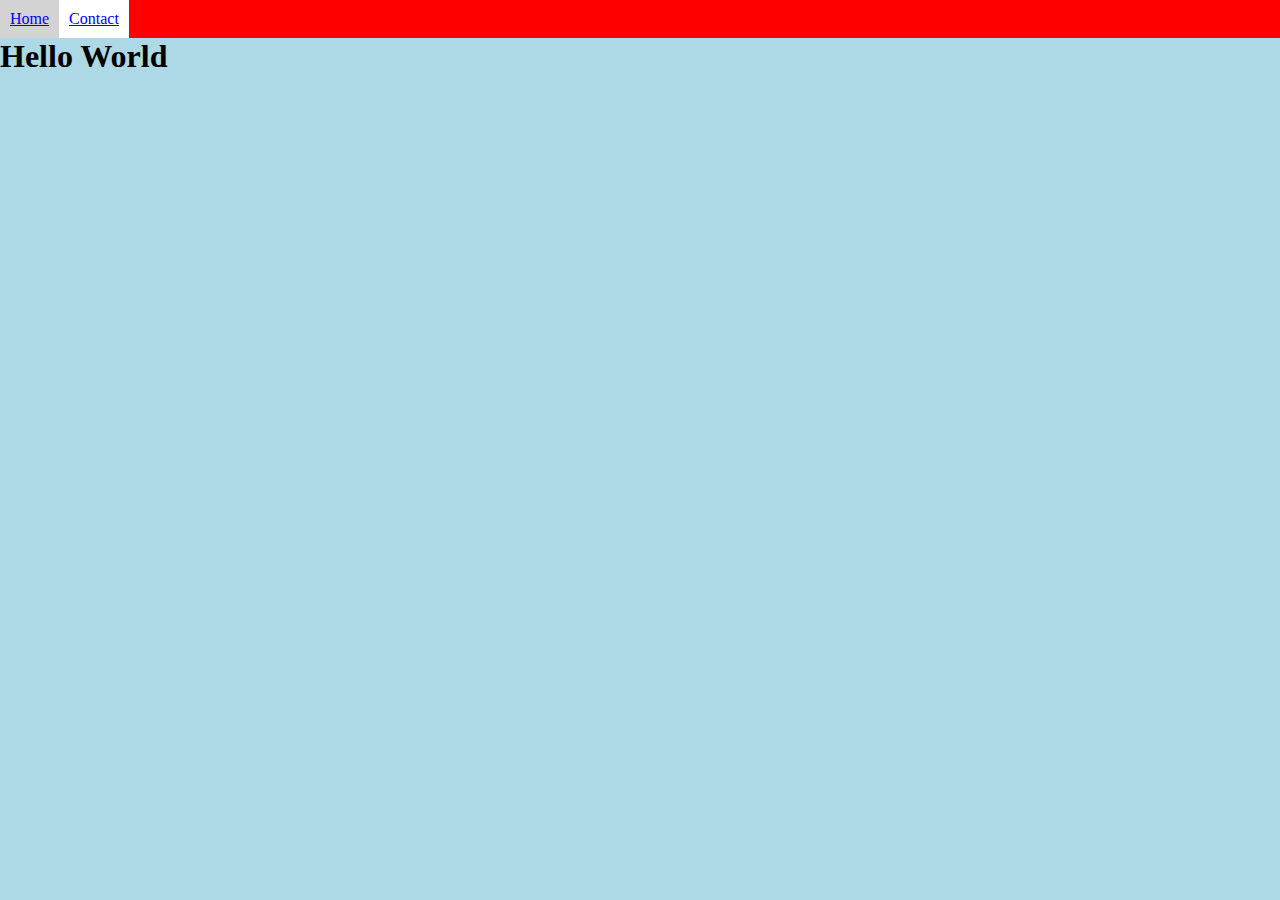
==== index.html @ 1cf58330 "My first website commit" ====
<!DOCTYPE html>
<html>

<head>
    <link rel="stylesheet" href="css/main.css">
    <title>
        My Website
    </title>
</head>

<body>
    <div id="nav">
        <div class="nav-item">
            <a href="index.html"> Home </a>
        </div>
        <div class="nav-item">
            <a href="contact.html">
                Contact
            </a>
        </div>
    </div>

    <h1>
        Hello World
    </h1>
</body>

</html>
---- css/main.css ----
* {
    margin: 0px;
}

body {
    background-color: lightblue;
}

#nav {
    background-color: red;
    display: flex;
    flex-direction: row;
}

.nav-item {
    background-color: white;
    display: block;
    padding: 10px;
}

.nav-item:hover {
    background-color: lightgray;
    cursor: pointer;
}
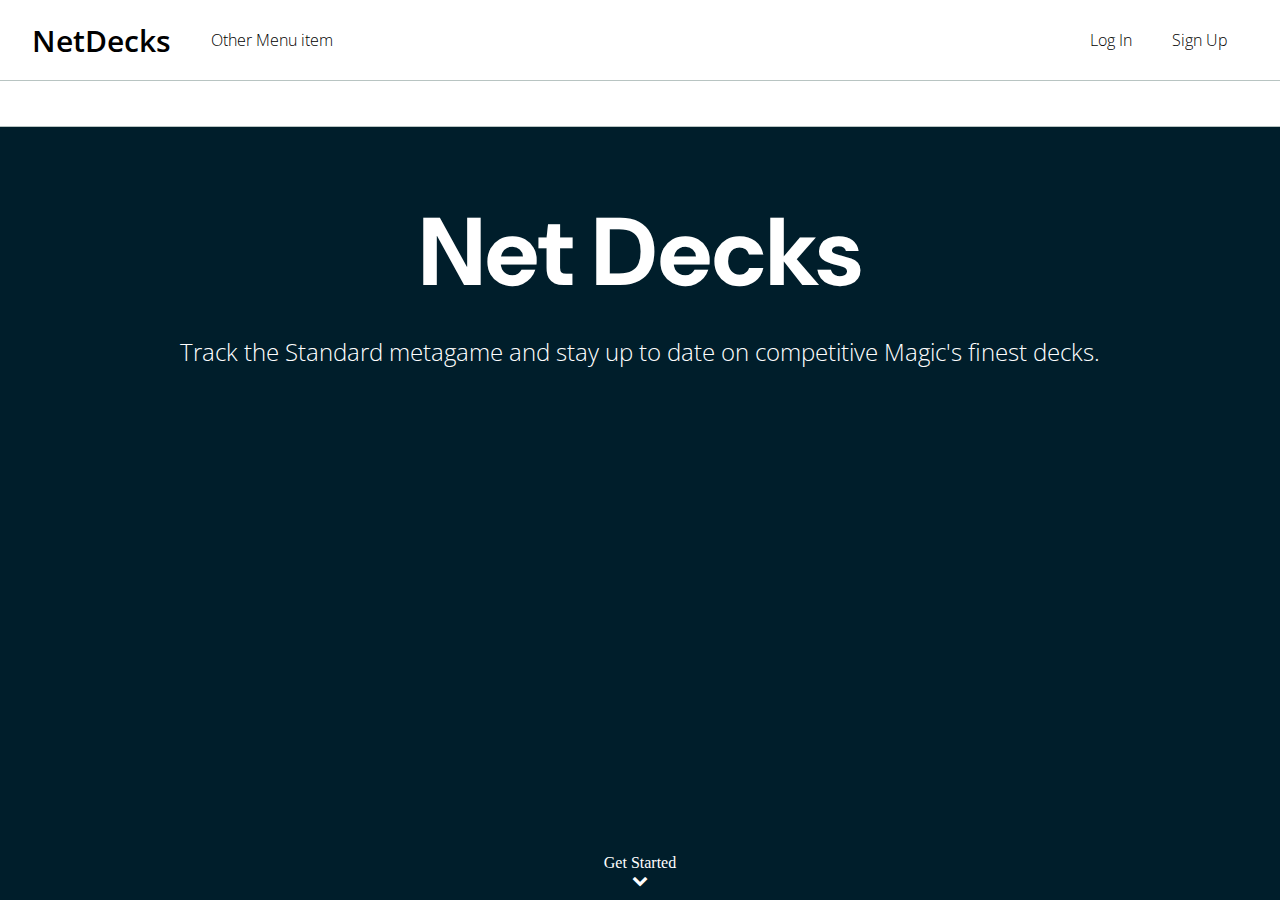
==== commit f837231e: "testing react" ====
--- a/index.html
+++ b/index.html
@@ -1,28 +1,26 @@
-<!DOCTYPE html>
-<html>
+<!doctype html>
+<html lang="en">
 
 <head>
-    <link rel="stylesheet" href="css/main.css">
-    <title>
-        My Website
-    </title>
+  <link rel="preconnect" href="https://fonts.googleapis.com">
+  <link rel="preconnect" href="https://fonts.gstatic.com" crossorigin>
+  <link
+    href="https://fonts.googleapis.com/css2?family=DM+Sans:ital,opsz,wght@0,9..40,100..1000;1,9..40,100..1000&display=swap"
+    rel="stylesheet">
+  <link href="https://fonts.googleapis.com/css2?family=Open+Sans:ital,wght@0,300..800;1,300..800&display=swap"
+    rel="stylesheet">
+  <link rel="stylesheet" href="https://cdnjs.cloudflare.com/ajax/libs/font-awesome/4.7.0/css/font-awesome.min.css">
+
+  <meta charset="UTF-8" />
+  <!-- <link rel="icon" type="image/svg+xml" href="/vite.svg" /> -->
+  <meta name="viewport" content="width=device-width, initial-scale=1.0" />
+  <title>NetDecks</title>
+  <script type="module" crossorigin src="/assets/index-CcmENUsE.js"></script>
+  <link rel="stylesheet" crossorigin href="/assets/index-B_2PAFX6.css">
 </head>
 
 <body>
-    <div id="nav">
-        <div class="nav-item">
-            <a href="index.html"> Home </a>
-        </div>
-        <div class="nav-item">
-            <a href="contact.html">
-                Contact
-            </a>
-        </div>
-    </div>
-
-    <h1>
-        Hello World
-    </h1>
+  <div id="root"></div>
 </body>
 
 </html>--- a/assets/index-B_2PAFX6.css
+++ b/assets/index-B_2PAFX6.css
@@ -0,0 +1 @@
+*{margin:0}.main{padding-top:150px;padding-left:32px;padding-right:32px;color:#fff;background-color:#001e2b;height:0px;min-height:calc(100vh - 150px)}.splash{background-color:#001e2b;height:100%;width:100%;display:flex;flex-direction:column;align-items:center}.splash .big-logo{font-size:96px;font-family:DM Sans;font-weight:800;padding:40px 20px 20px}.splash .big-logo-subtitle{font-size:24px;font-family:Open Sans;font-weight:200;text-align:center}.splash .click-down{text-align:center;margin-top:auto;margin-bottom:10px}.splash .click-down a{text-decoration:none;color:#fff}.nav{width:100%;position:fixed}.top-nav{background-color:#fff;border-bottom:1px solid #b8c4c2}.top-nav-container{display:flex;max-width:1512px;width:100%;height:80px;align-items:center;padding-left:32px;padding-right:32px;font-family:Open Sans,serif;font-optical-sizing:auto;font-weight:300;font-style:normal;box-sizing:border-box}.bottom-nav{display:flex;min-height:45px;background-color:#fff;border:solid #b8c4c2;border-width:0 0 1px 0}.nav-item{padding-left:20px;padding-right:20px}.nav-item.spacer{flex-grow:1}.nav-item.home{font-size:30px;padding-left:0;font-weight:600}.format-selector>.format:not(.selected){width:0px;max-width:0;overflow-x:hidden;padding-left:0;padding-right:0;margin:0;transition:max-width .5s,padding-left .5s,padding-right .5s}.format-selector:hover>.format:not(.selected){width:auto;max-width:100px;padding:10px}.nav-item a{text-decoration:none;color:#000}.nav-item:hover a{text-decoration:underline}.format-selector{display:flex}.format-selector>.format.selected{display:block}.format-selector:hover>.format{display:block}
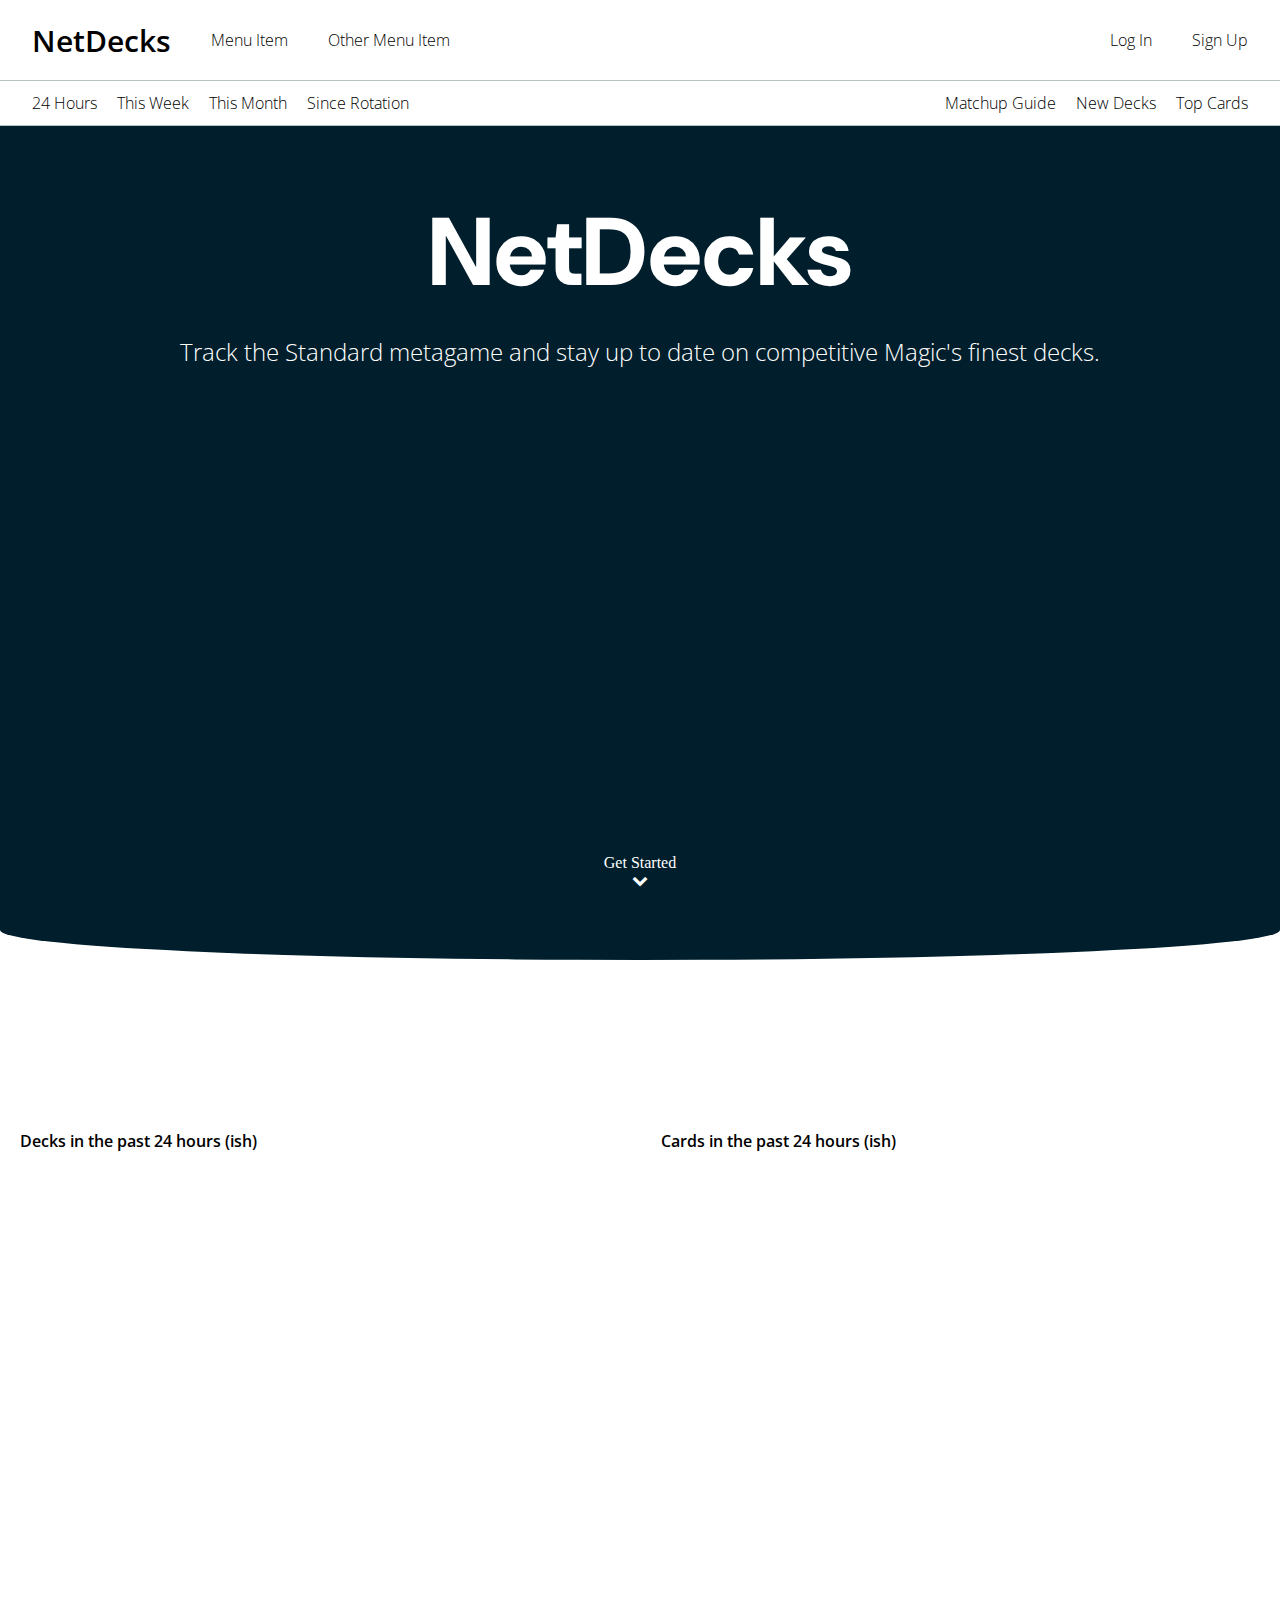
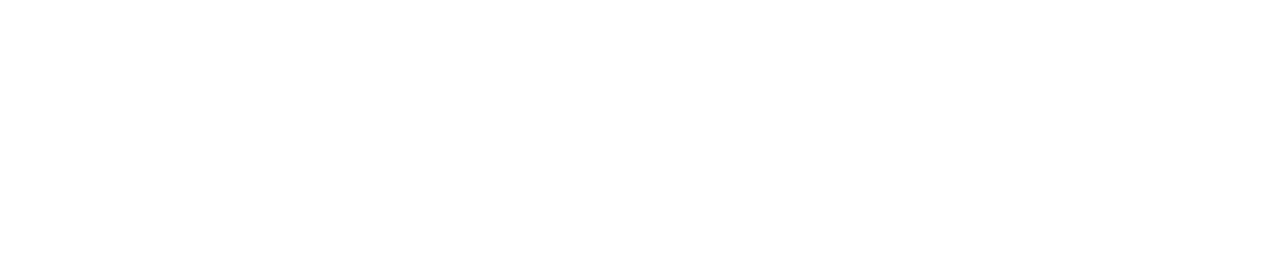
==== commit 296702d5: "update" ====
--- a/index.html
+++ b/index.html
@@ -15,8 +15,8 @@
   <!-- <link rel="icon" type="image/svg+xml" href="/vite.svg" /> -->
   <meta name="viewport" content="width=device-width, initial-scale=1.0" />
   <title>NetDecks</title>
-  <script type="module" crossorigin src="/assets/index-CcmENUsE.js"></script>
-  <link rel="stylesheet" crossorigin href="/assets/index-B_2PAFX6.css">
+  <script type="module" crossorigin src="/assets/index-BA4uFFdI.js"></script>
+  <link rel="stylesheet" crossorigin href="/assets/index-CAN70dE3.css">
 </head>
 
 <body>
--- a/assets/index-CAN70dE3.css
+++ b/assets/index-CAN70dE3.css
@@ -0,0 +1 @@
+*{margin:0}.main{color:#fff;height:0px;min-height:calc(100vh - 150px)}.nav{width:100%;position:fixed;font-family:Open Sans,serif;font-optical-sizing:auto;font-weight:300;font-style:normal}.top-nav{background-color:#fff;border-bottom:1px solid #b8c4c2}.top-nav-container{display:flex;max-width:1512px;width:100%;height:80px;align-items:center;padding-left:32px;padding-right:12px;box-sizing:border-box}.bottom-nav{display:flex;min-height:45px;background-color:#fff;border:solid #b8c4c2;border-width:0 0 1px 0;align-items:center;padding-left:22px;padding-right:22px;box-sizing:border-box}.top-nav-container .nav-item{padding-left:20px;padding-right:20px}.bottom-nav .nav-item{padding-left:10px;padding-right:10px}.nav-item.spacer{flex-grow:1}.nav-item.home{font-size:30px;padding-left:0;font-weight:600}.format-selector>.format:not(.selected){width:0px;max-width:0;overflow-x:hidden;padding-left:0;padding-right:0;margin:0;transition:max-width .5s,padding-left .5s,padding-right .5s}.format-selector:hover>.format:not(.selected){width:auto;max-width:100px;padding:10px}.nav-item a{text-decoration:none;color:#000}.nav-item:hover a{text-decoration:underline}.format-selector{display:flex}.format-selector>.format.selected{display:block}.format-selector:hover>.format{display:block}.splash{background-color:#001e2b;height:100%;width:100%;display:flex;flex-direction:column;align-items:center;padding-top:150px}.splash .big-logo{font-size:96px;font-family:DM Sans;font-weight:800;padding:40px 20px 20px}.splash .big-logo-subtitle{font-size:24px;font-family:Open Sans;font-weight:200;text-align:center}.splash .click-down{text-align:center;margin-top:auto;margin-bottom:10px}.splash .click-down a{text-decoration:none;color:#fff}.end-splash-spacer{background-color:#001e2b;height:60px;border-bottom-left-radius:50%;border-bottom-right-radius:50%}.data{height:100vh;width:100%;box-sizing:border-box;padding-top:150px;color:#000;display:flex}html{scroll-behavior:smooth}.data-container{display:flex;flex-direction:column;align-items:flex-start;flex-basis:1;flex-grow:1;overflow-y:hidden;padding:10px}.data-container-title{font-family:Open Sans;font-weight:600;padding:10px}.data-entry{padding-left:10px;padding-top:2px;padding-bottom:2px}
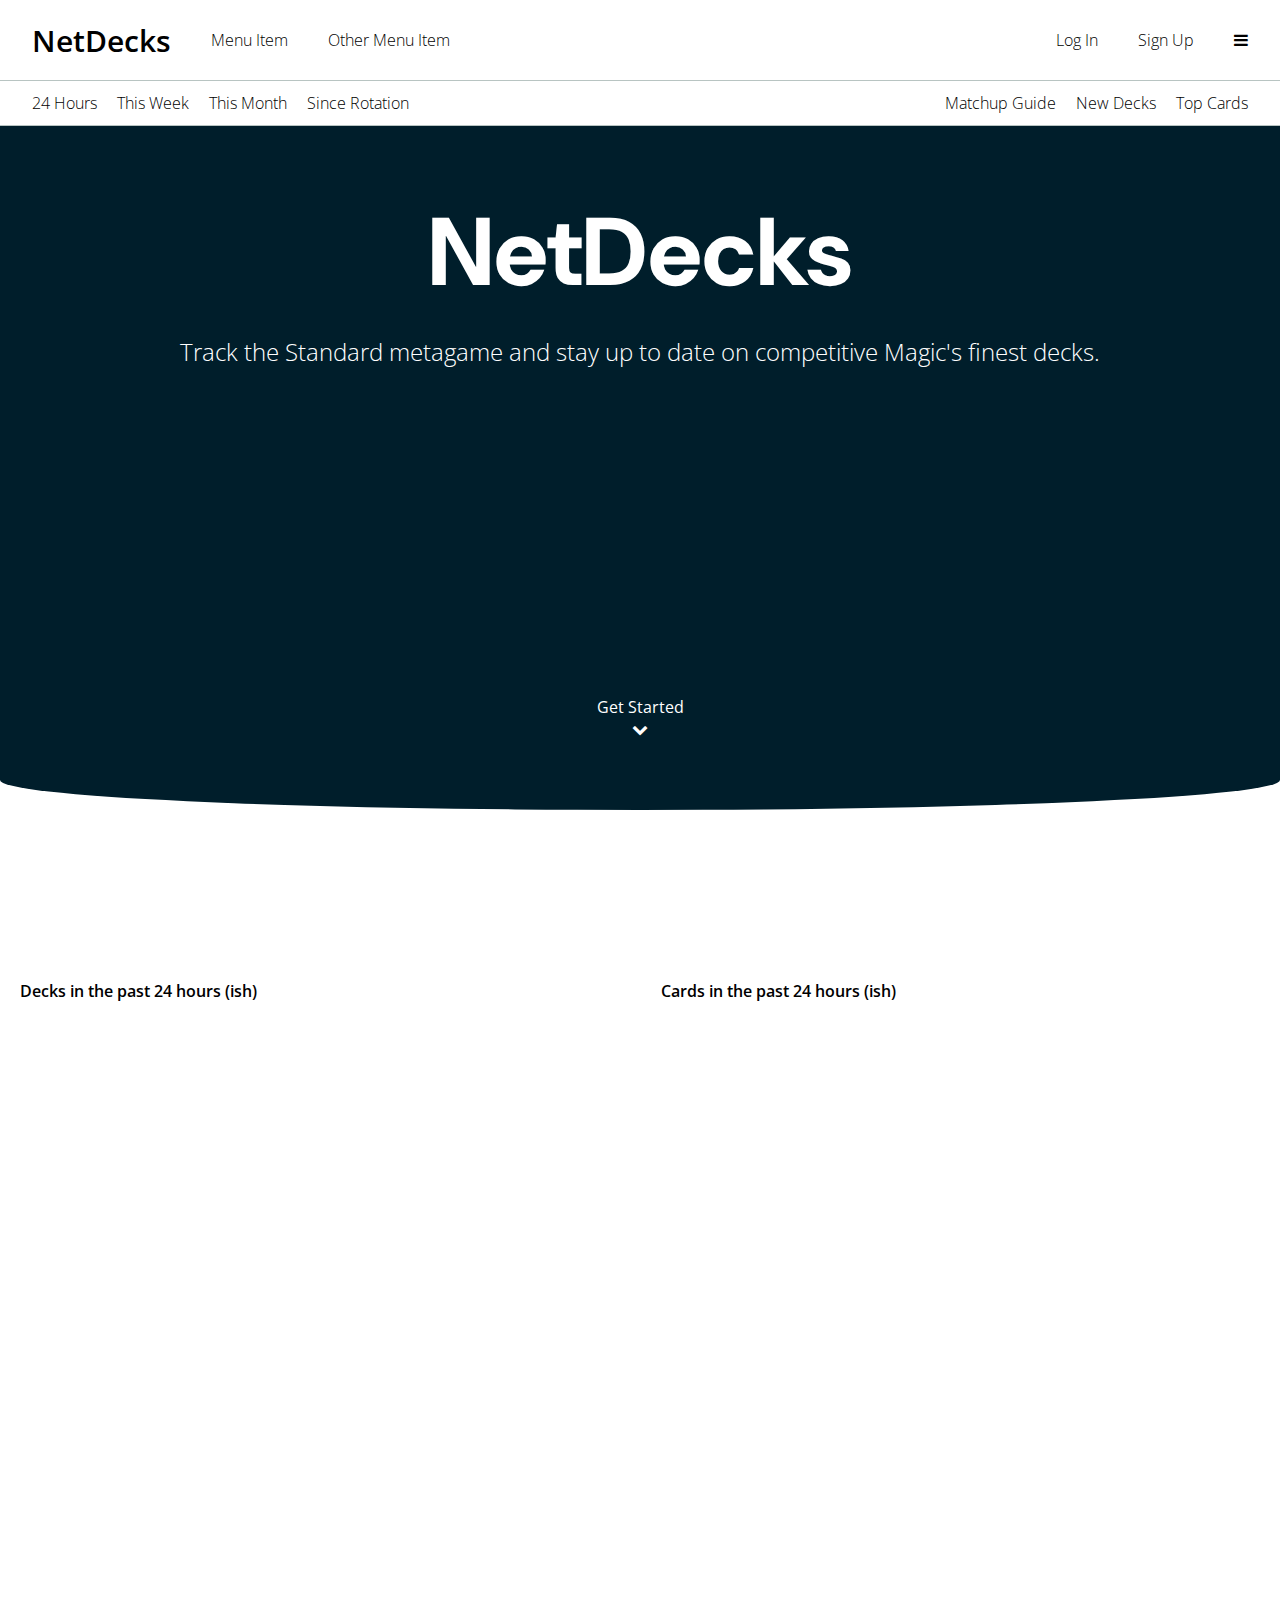
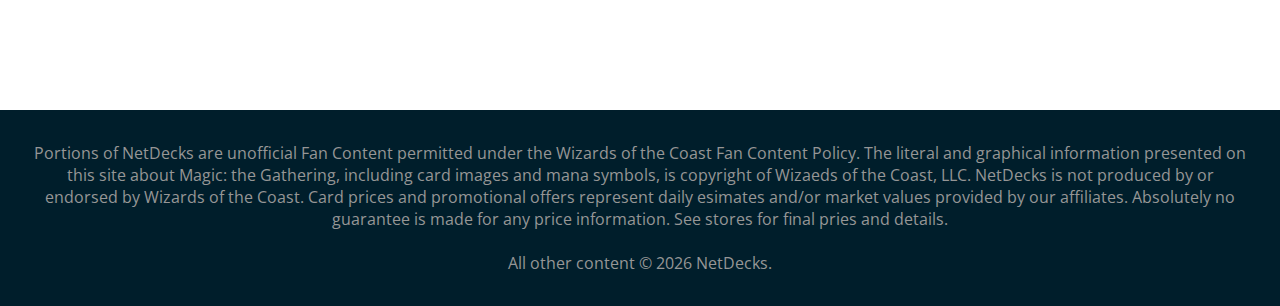
==== commit 28fce2c0: "css" ====
--- a/index.html
+++ b/index.html
@@ -15,8 +15,8 @@
   <!-- <link rel="icon" type="image/svg+xml" href="/vite.svg" /> -->
   <meta name="viewport" content="width=device-width, initial-scale=1.0" />
   <title>NetDecks</title>
-  <script type="module" crossorigin src="/assets/index-BA4uFFdI.js"></script>
-  <link rel="stylesheet" crossorigin href="/assets/index-CAN70dE3.css">
+  <script type="module" crossorigin src="/assets/index-DKiYbQEG.js"></script>
+  <link rel="stylesheet" crossorigin href="/assets/index-BVE675Sn.css">
 </head>
 
 <body>
--- a/assets/index-BVE675Sn.css
+++ b/assets/index-BVE675Sn.css
@@ -0,0 +1 @@
+.nav{width:100%;position:fixed;font-family:Open Sans,serif;font-optical-sizing:auto;font-weight:300;font-style:normal}.top-nav{background-color:#fff;border-bottom:1px solid #b8c4c2}.top-nav-container{display:flex;max-width:1512px;width:100%;align-items:center;padding-left:32px;padding-right:12px;box-sizing:border-box;height:80px}@media (max-width: 480px){.top-nav-container{height:55px;padding-left:20px;padding-right:20px}.top-nav-container .nav-item{display:none}.top-nav-container .nav-item.home{display:block}.top-nav-container .nav-item.mobile{display:block;padding-left:0;padding-right:0}}.top-nav-container .nav-item{padding-left:20px;padding-right:20px}.bottom-nav{display:flex;min-height:45px;background-color:#fff;border:solid #b8c4c2;border-width:0 0 1px 0;align-items:center;padding-left:22px;padding-right:22px;box-sizing:border-box}@media (max-width: 480px){.bottom-nav{display:none}}.bottom-nav .nav-item{padding-left:10px;padding-right:10px}.mobile-nav{background-color:#fff;border-bottom:1px solid #b8c4c2;flex-direction:column;display:none}.mobile-nav .nav-item{padding:10px}@media (max-width: 480px){.mobile-nav.open{display:flex}}.closed .fa.fa-times,.open .fa.fa-bars{display:none}.nav-item.spacer{flex-grow:1}.nav-item.home{font-size:30px;padding-left:0;font-weight:600}@media (max-width: 480px){.nav-item.home{font-size:20px}}.nav-item a{text-decoration:none;color:#000}.nav-item:hover a{text-decoration:underline}.splash{background-color:#001e2b;height:100%;width:100%;display:flex;flex-direction:column;align-items:center;padding-top:150px}.splash .big-logo{font-size:96px;font-family:DM Sans;font-weight:800;padding:40px 20px 20px}.splash .big-logo-subtitle{font-size:24px;font-family:Open Sans;font-weight:200;text-align:center}.splash .click-down{text-align:center;margin-top:auto;margin-bottom:10px}.splash .click-down a{text-decoration:none;color:#fff}@media (max-width: 480px){.splash .big-logo{font-size:60px}.splash .big-logo-subtitle{font-size:20px}}.end-splash-spacer{background-color:#001e2b;height:60px;border-bottom-left-radius:50%;border-bottom-right-radius:50%}.data{height:100vh;width:100%;box-sizing:border-box;padding-top:150px;color:#000;display:flex;padding-bottom:30px}.data-container{display:flex;flex-direction:column;align-items:flex-start;flex-basis:1;flex-grow:1;overflow-y:hidden;padding:10px}.data-container-title{font-family:Open Sans;font-weight:600;padding:10px}.data-entry{padding-left:10px;padding-top:2px;padding-bottom:2px}.footer{background-color:#001e2b;color:#969696;box-sizing:border-box;text-align:center;width:100%;padding:32px}@media (max-width: 480px){.footer{background-color:#00f}}html{scroll-behavior:smooth}*{margin:0;font-family:Open Sans,serif;font-optical-sizing:auto;font-style:normal;box-sizing:border-box}.main{color:#fff;height:0px;min-height:calc(100vh - 150px)}
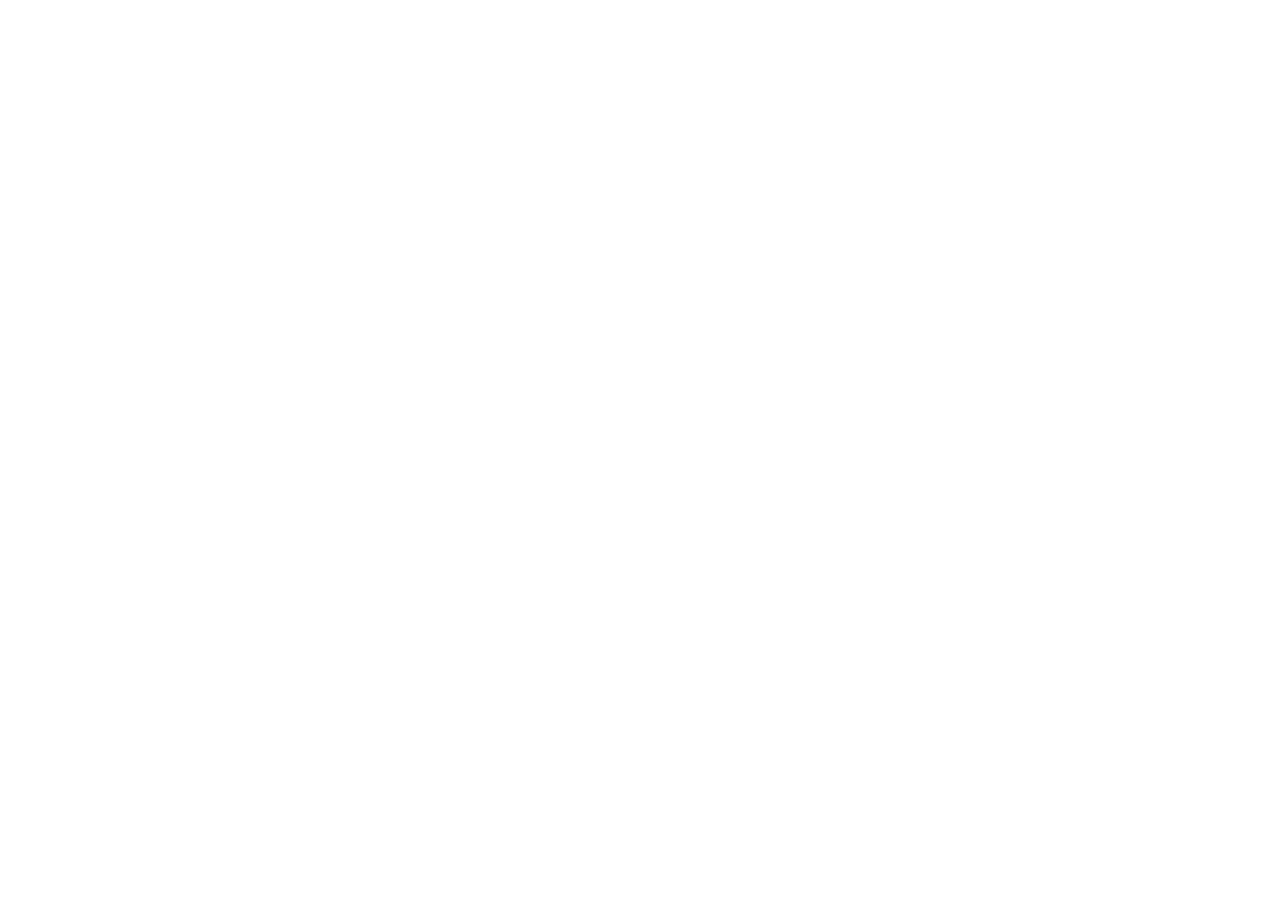
==== commit d6848b5f: "Switch to pdhrec beta" ====
--- a/index.html
+++ b/index.html
@@ -2,21 +2,37 @@
 <html lang="en">
 
 <head>
-  <link rel="preconnect" href="https://fonts.googleapis.com">
-  <link rel="preconnect" href="https://fonts.gstatic.com" crossorigin>
-  <link
-    href="https://fonts.googleapis.com/css2?family=DM+Sans:ital,opsz,wght@0,9..40,100..1000;1,9..40,100..1000&display=swap"
-    rel="stylesheet">
-  <link href="https://fonts.googleapis.com/css2?family=Open+Sans:ital,wght@0,300..800;1,300..800&display=swap"
-    rel="stylesheet">
-  <link rel="stylesheet" href="https://cdnjs.cloudflare.com/ajax/libs/font-awesome/4.7.0/css/font-awesome.min.css">
+  <title>Commanders | PDHREC</title>
+  <meta charset="UTF-8" />
+  <link rel="icon" href="/favicon.ico" />
+  <meta name="viewport" content="width=device-width, initial-scale=1.0" />
+  <meta property="og:type" content="website">
+  <meta name="description"
+    content="Pauper EDH card recommendations and strategy for Magic: the Gathering Pauper Commander.">
+  <meta property="og:url" content="https://pdhrec.com/">
+  <meta property="og:title" content="PDHREC | Pauper Commander Card Recommendations">
+  <meta property="og:description"
+    content="PDHREC collects thousands of decks, and analyzes them so you can build the best possible deck.">
+  <meta name="viewport" content="width=device-width, initial-scale=1">
+  <meta http-equiv="Content-Type" content="text/html; charset=utf-8">
 
-  <meta charset="UTF-8" />
-  <!-- <link rel="icon" type="image/svg+xml" href="/vite.svg" /> -->
-  <meta name="viewport" content="width=device-width, initial-scale=1.0" />
-  <title>NetDecks</title>
-  <script type="module" crossorigin src="/assets/index-DKiYbQEG.js"></script>
-  <link rel="stylesheet" crossorigin href="/assets/index-BVE675Sn.css">
+  <link href="https://fonts.cdnfonts.com/css/cera-round-pro" rel="stylesheet">
+  <!-- <link rel="stylesheet" href="/css/nav.css">
+  </link>
+  <link rel="stylesheet" href="/css/main.css">
+  </link> -->
+  <script src="https://ajax.googleapis.com/ajax/libs/jquery/3.6.0/jquery.min.js"></script>
+  <link rel="apple-touch-icon" sizes="180x180" href="/apple-touch-icon.png">
+  <link rel="icon" type="image/png" sizes="32x32" href="/favicon-32x32.png">
+  <link rel="icon" type="image/png" sizes="16x16" href="/favicon-16x16.png">
+  <link rel="manifest" href="/site.webmanifest">
+  <link rel="mask-icon" href="/safari-pinned-tab.svg" color="#063953">
+  <meta name="msapplication-TileColor" content="#2b5797">
+  <meta name="theme-color" content="#063953">
+  <meta name='impact-site-verification' value='47e40b4e-cf5a-483f-b0d8-1f3386e2e0b6'>
+
+  <script type="module" crossorigin src="/assets/index-DEXYhjUM.js"></script>
+  <link rel="stylesheet" crossorigin href="/assets/index-CJiiLUyJ.css">
 </head>
 
 <body>
